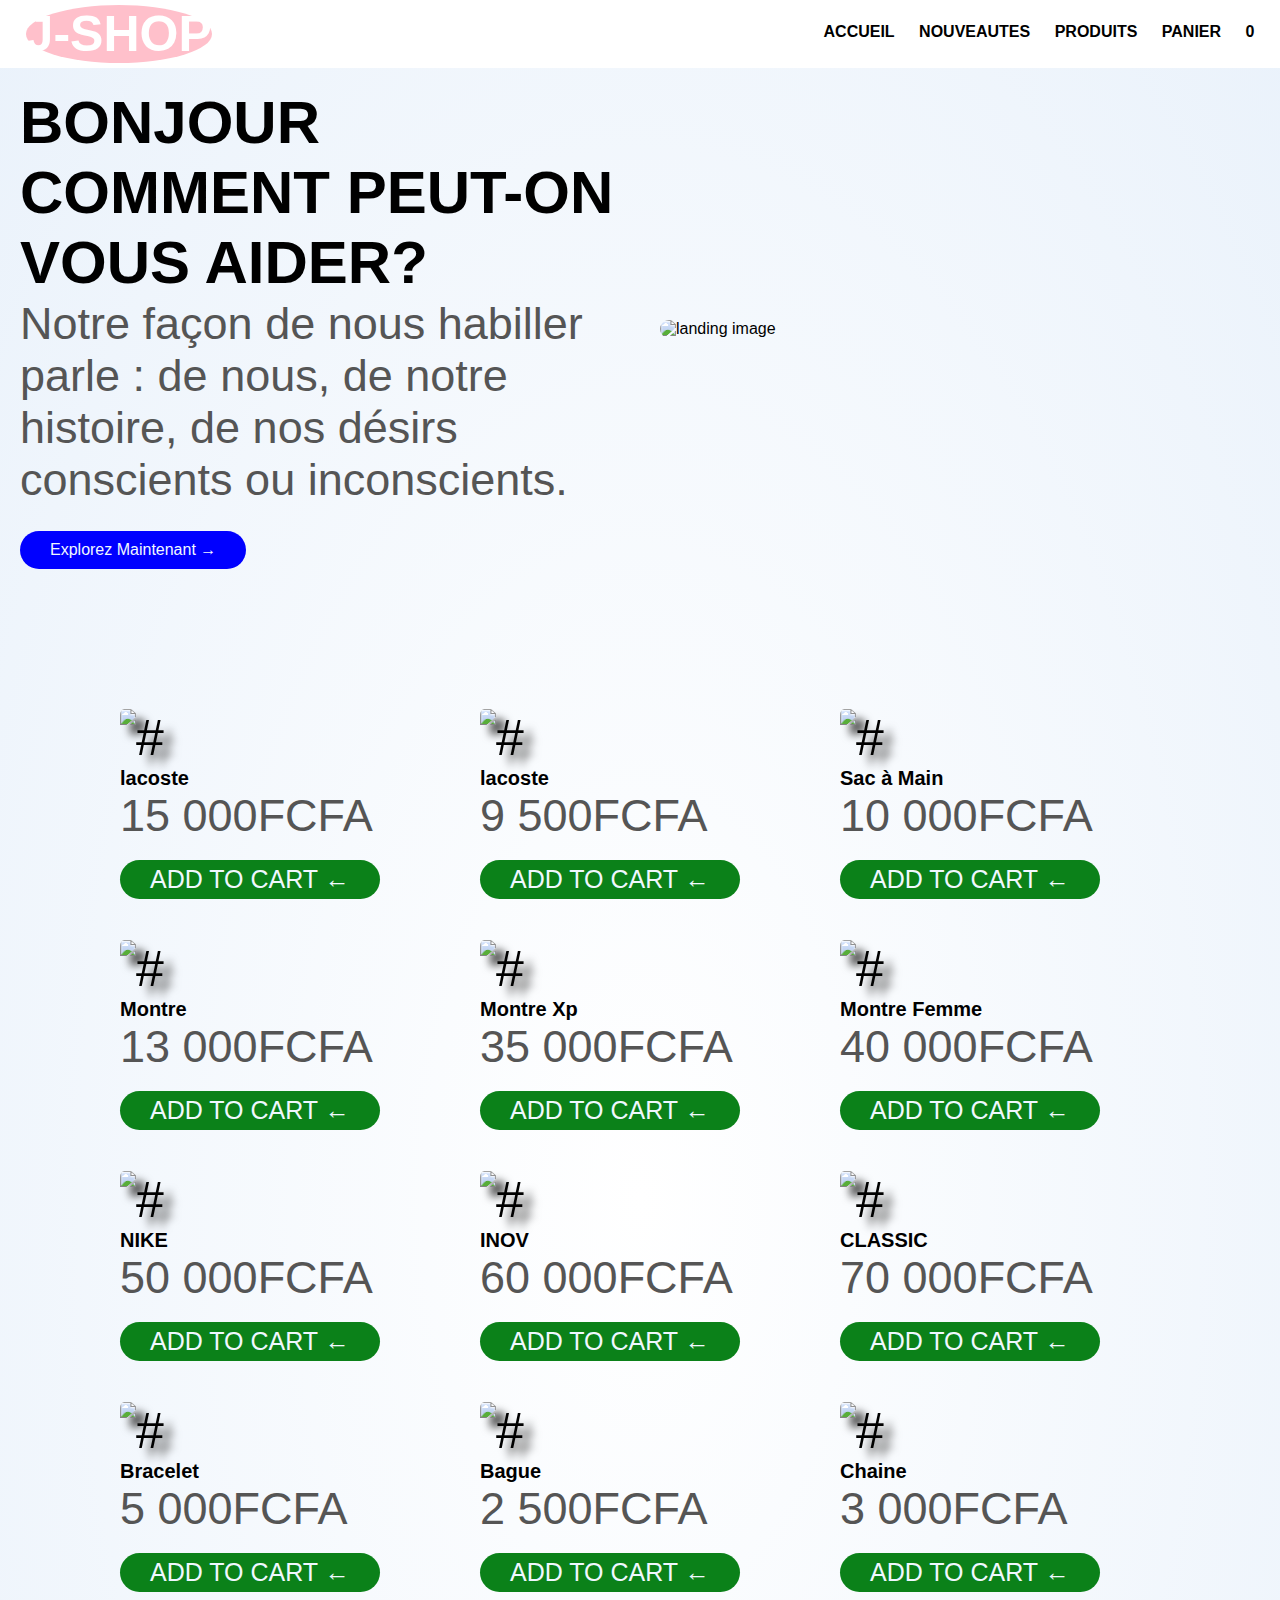
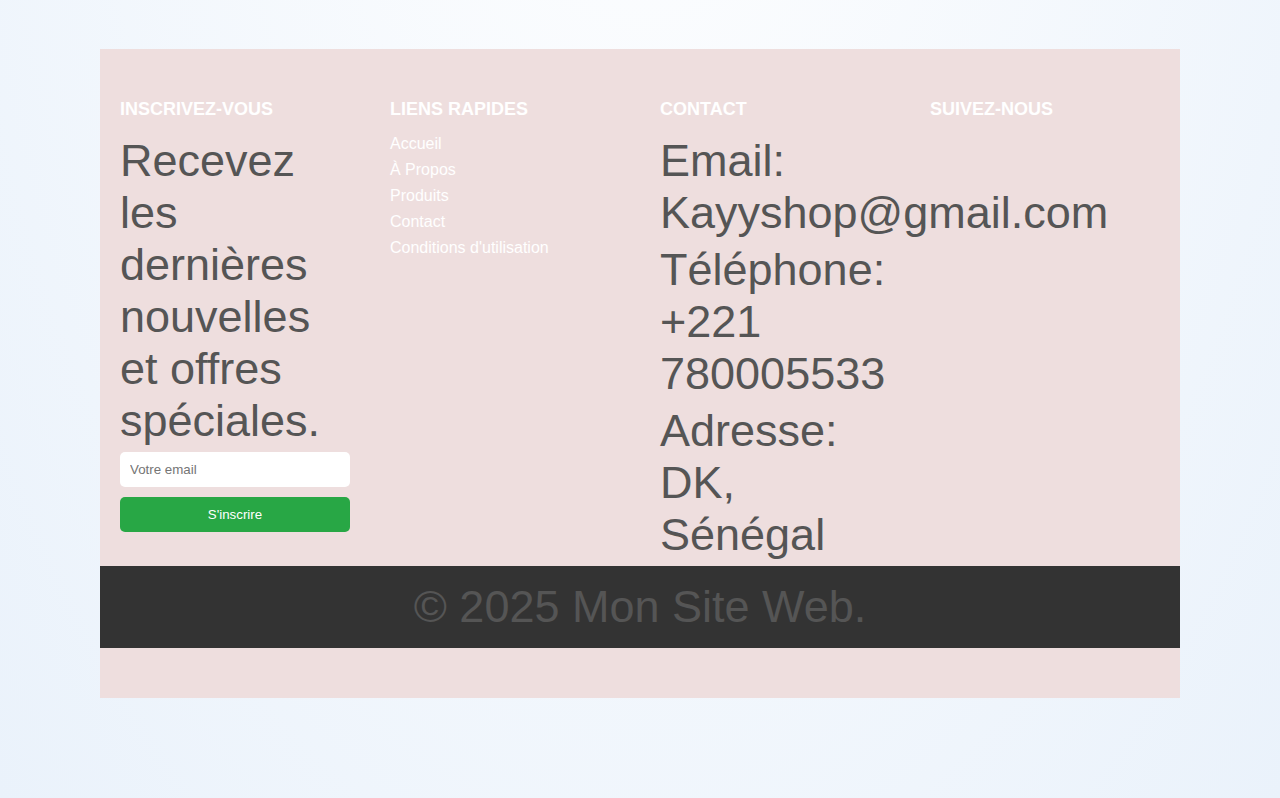
==== com.html @ e0c40524 "Add files via upload" ====
<!DOCTYPE html>
<html lang="en">
<head>
    <meta charset="UTF-8">
    <meta name="viewport" content="width=device-width, initial-scale=1.0">
    <link rel="stylesheet" href="style.css">
    <link rel="stylesheet" href="https://cdnjs.cloudflare.com/ajax/libs/font-awesome/6.6.0/css/all.min.css" integrity="sha512-Kc323vGBEqzTmouAECnVceyQqyqdsSiqLQISBL29aUW4U/M7pSPA/gEUZQqv1cwx4OnYxTxve5UMg5GT6L4JJg==" crossorigin="anonymous" referrerpolicy="no-referrer"/>
    <script src="main.js"></script>
    <title>J-SHOP</title>
</head>
<body>
    <nav class="navbar">
        <div class="logo"><h1>J-SHOP</h1></div>
        <ul class="menu">
            <li><a href="#" class="active">ACCUEIL</a></li>
            <li><a href="#">NOUVEAUTES</a></li>
            <li><a href="#">PRODUITS</a></li>
            <li><a href="#" >PANIER</a></li>
            <li><a href="#" class="fa-regular fa-cart-shopping">0</a></li>
            
        </ul>

    </nav>
    <nav class="row">
        <div class="col-2">
         <h1>BONJOUR COMMENT PEUT-ON VOUS AIDER?</h1> 
         <p>Notre façon de nous habiller parle : de nous, de notre histoire, de nos désirs  conscients ou inconscients.</p> 
         <a href="">Explorez Maintenant &#8594;</a>
        </div>
        <div class="col-2">
            <img src="fond3.jpg" alt="landing image" usemap="#exemple-map-1">
        </div>
    </nav>
    <section class="categories">
        <div class="row">
            <div class="col-3">
                <img src="category7.jpg" alt="#" class="img">
                <h4>lacoste</h4>
                <div class="icons">
                    <i class="fa fa-star"></i>
                    <i class="fa fa-star"></i>
                    <i class="fa fa-star"></i>
                    <i class="fa fa-star"></i>
                    <i class="fa fa-star"></i>
                </div>
                <p>15 000FCFA</p>
                <a href="#" class="btn">ADD TO CART &#8592;</a>
            
            </div>
            <div class="col-3">
                <img src="category6.jpg" alt="#" class="img">
                <h4>lacoste</h4>
                <div class="icons">
                    <i class="fa fa-star"></i>
                    <i class="fa fa-star"></i>
                    <i class="fa fa-star"></i>
                    <i class="fa fa-star"></i>
                    <i class="fa fa-star"></i>
                </div>
                <p>9 500FCFA</p>
                <a href="#" class="btn">ADD TO CART &#8592;</a>
            
            </div>
            <div class="col-3">
                <img src="category3.jpg" alt="#" class="img">
                <h4>Sac à Main</h4>
                <div class="icons">
                    <i class="fa fa-star"></i>
                    <i class="fa fa-star"></i>
                    <i class="fa fa-star"></i>
                    <i class="fa fa-star"></i>
                    <i class="fa fa-star"></i>
                </div>
                <p>10 000FCFA</p>
                <a href="#" class="btn">ADD TO CART &#8592;</a>
            
            </div>
        </div>


        <section class="categories2">
            <div class="row">
                <div class="col-3">
                    <img src="M2.jpg" alt="#" class="img">
                    <h4>Montre</h4>
                    <div class="icons">
                        <i class="fa fa-star"></i>
                        <i class="fa fa-star"></i>
                        <i class="fa fa-star"></i>
                        <i class="fa fa-star"></i>
                        <i class="fa fa-star"></i>
                    </div>
                    <p>13 000FCFA</p>
                    <a href="#" class="btn">ADD TO CART &#8592;</a>
            
                </div>
                <div class="col-3">
                    <img src="M3.jpg" alt="#" class="img">
                    <h4>Montre Xp</h4>
                    <div class="icons">
                        <i class="fa fa-star"></i>
                        <i class="fa fa-star"></i>
                        <i class="fa fa-star"></i>
                        <i class="fa fa-star"></i>
                        <i class="fa fa-star"></i>
                    </div>
                    <p>35 000FCFA</p>
                    <a href="#" class="btn">ADD TO CART &#8592;</a>
            
                </div>
                <div class="col-3">
                    <img src="m1.jpg" alt="#" class="img">
                    <h4>Montre Femme</h4>
                    <div class="icons">
                        <i class="fa fa-star"></i>
                        <i class="fa fa-star"></i>
                        <i class="fa fa-star"></i>
                        <i class="fa fa-star"></i>
                        <i class="fa fa-star"></i>
                    </div>
                    <p>40 000FCFA</p>
                    <a href="#" class="btn">ADD TO CART &#8592;</a>
            
                </div>
            </div>
     
        </section>
        <section class="categories3">
            <div class="row">
                <div class="col-3">
                    <img src="c1.jpg" alt="#" class="img">
                    <h4>NIKE</h4>
                    <div class="icons">
                        <i class="fa fa-star"></i>
                        <i class="fa fa-star"></i>
                        <i class="fa fa-star"></i>
                        <i class="fa fa-star"></i>
                        <i class="fa fa-star"></i>
                    </div>
                    <p>50 000FCFA</p>
                    <a href="#" class="btn">ADD TO CART &#8592;</a>
            
                </div>
                <div class="col-3">
                    <img src="c2.jpg" alt="#" class="img">
                    <h4>INOV</h4>
                    <div class="icons">
                        <i class="fa fa-star"></i>
                        <i class="fa fa-star"></i>
                        <i class="fa fa-star"></i>
                        <i class="fa fa-star"></i>
                        <i class="fa fa-star"></i>
                    </div>
                    <p>60 000FCFA</p>
                    <a href="#" class="btn">ADD TO CART &#8592;</a>
            
                </div>
                <div class="col-3">
                    <img src="C3.jpg" alt="#" class="img">
                    <h4>CLASSIC</h4>
                    <div class="icons">
                        <i class="fa fa-star"></i>
                        <i class="fa fa-star"></i>
                        <i class="fa fa-star"></i>
                        <i class="fa fa-star"></i>
                        <i class="fa fa-star"></i>
                    </div>
                    <p>70 000FCFA</p>
                    <a href="#" class="btn">ADD TO CART &#8592;</a>
            
                </div>
            </div>
    
        </section>
        <section class="categories4">
            <div class="row">
                <div class="col-3">
                    <img src="b1.jpg" alt="#" class="img">
                    <h4>Bracelet</h4>
                    <div class="icons">
                        <i class="fa fa-star"></i>
                        <i class="fa fa-star"></i>
                        <i class="fa fa-star"></i>
                        <i class="fa fa-star"></i>
                        <i class="fa fa-star"></i>
                    </div>
                    <p>5 000FCFA</p>
                    <a href="#" class="btn">ADD TO CART &#8592;</a>
            
                </div>
                <div class="col-3">
                    <img src="b2.jpg" alt="#" class="img">
                    <h4>Bague</h4>
                    <div class="icons">
                        <i class="fa fa-star"></i>
                        <i class="fa fa-star"></i>
                        <i class="fa fa-star"></i>
                        <i class="fa fa-star"></i>
                        <i class="fa fa-star"></i>
                    </div>
                    <p>2 500FCFA</p>
                    <a href="#" class="btn">ADD TO CART &#8592;</a>
            
                </div>
                <div class="col-3">
                    <img src="b3.jpg" alt="#" class="img">
                    <h4>Chaine</h4>
                    <div class="icons">
                        <i class="fa fa-star"></i>
                        <i class="fa fa-star"></i>
                        <i class="fa fa-star"></i>
                        <i class="fa fa-star"></i>
                        <i class="fa fa-star"></i>
                    </div>
                    <p>3 000FCFA</p>
                    <a href="#" class="btn">ADD TO CART &#8592;</a>
            
                </div>
                
            </div>
    
        </section>
<br>
         

<br>
        <footer>
            <div class="footer-container">
                <div class="footer-column">
                    <h3>Inscrivez-vous </h3>
                    <p>Recevez les dernières nouvelles et offres spéciales.</p>
                    <form id="newsletter-form">
                        <input type="email" placeholder="Votre email" required>
                        <button type="submit">S'inscrire</button>
                    </form>
                </div>
                <div class="footer-column">
                    <h3>Liens Rapides</h3>
                    <ul>
                        <li><a href="#">Accueil</a></li>
                        <li><a href="#">À Propos</a></li>
                        <li><a href="#">Produits</a></li>
                        <li><a href="#">Contact</a></li>
                        <li><a href="#">Conditions d'utilisation</a></li>
                    </ul>
                </div>
                <div class="footer-column">
                    <h3>Contact</h3>
                    <p>Email: Kayyshop@gmail.com</p>
                    <p>Téléphone: +221 780005533</p>
                    <p>Adresse: DK, Sénégal</p>
                </div>
                <div class="footer-column">
                    <h3>Suivez-nous</h3>
                    <div class="social-icons">
                        <a href="#"><i class="fab fa-facebook-f"></i></a>
                        <a href="#"><i class="fab fa-twitter"></i></a>
                        <a href="#"><i class="fab fa-instagram"></i></a>
                        <a href="#"><i class="fab fa-linkedin-in"></i></a>
                    </div>
                </div>
            </div>
            <div class="footer-bottom">
                <p>&copy; 2025 Mon Site Web.</p>
            </div>
        </footer>
        <script>
            document.querySelectorAll('.btn').forEach(button => {
                button.addEventListener('click', function(event) {
                    event.preventDefault(); // Empêche le lien de naviguer
        
                    const productName = this.getAttribute('data-name');
                    const productPrice = this.getAttribute('data-price');
        
                    // Affiche un message de confirmation
                    const message = document.createElement('div');
                    message.classList.add('cart-message');
                    message.innerText = `${productName} au panier ${productPrice} Lacoste.`;
                    this.parentElement.appendChild(message);
        
                    // Montre le message et le cache après quelques secondes
                    message.style.display = 'block';
                    setTimeout(() => {
                        message.style.display = 'none';
                        message.remove();
                    }, 3000);
                });
            });
        </script>
        
</body>
</html>
---- style.css ----
*{
    margin: 0;
    padding: 0;
    font-family:"Cabin", sans-serif;
}
body{
    height: 100%;

}
.navbar{
    padding: 5px 2%;
    display: flex;
    justify-content: space-between;
    align-items: center;
    position: sticky;
    top: 0%;
    z-index: 999;
    background-color: rgb(255, 255, 255);

}
.navbar .logo h1 {
    color: rgb(255, 255, 255);
    cursor: pointer;
    font-size: 50px;
    background-color: rgb(255, 192, 203);
    border-radius: 50%;

}
.navbar .menu li{
    list-style: none;
    display: inline-block;

}
.navbar .menu li a{
    display: block;
    margin-left: 20px;
    color: rgb(0, 0, 0);
    border-bottom: 4px solid transparent;
    text-decoration: none;
    font-weight: bold;
    
}
.navbar .menu li a:hover{ 
    background-color: pink;
    transition: 01s;

}
body {
    background-image: url("");

  }
.row{
    display: flex;
    align-items: center;
    justify-content: space-around;
}
.col-2{
    flex-basis: 50%;
    padding: 20px;
}
.col-2 img{
    padding: 0px;
    margin: 0px 0%;
    border-radius: 20px;
    height: 400px;
}
.col-2 h1 {
    font-size: 60px;
    line-height: 70px;
    font-family: 'Lucida Sans', 'Lucida Sans Regular', 'Lucida Grande', 'Lucida Sans Unicode', Geneva, Verdana, sans-serif;
    

}
.col-2 a{
    display: inline-block;
    text-decoration: none;
    padding: 10px 30px;
    background-color: blue;
    color: aliceblue;
    border-radius: 30px;
    margin-top: 25px;
    transition: background 0.5s;
}
.col-2 a:hover{
    background:rgba(20, 16, 16, 0.934);

}
P{
    color: #555;
    font-size: 45px;
}
body{
    background: radial-gradient(#fff,#eaf2fb);
}
.col-3{
    font-size: 50px;
    flex-basis: 30%;
    min-width: 250px;
    
    
}
.categories{
    margin: 100px;
}
.col-3 img{
    font-size: 50px;

}
.row{
    padding: 0%;margin: 0%;
}
.col-3{
    display: block;
    padding: 20px;
    mask-image: 12px;
    border-radius: 40px;
    justify-content: space-between;
}
.icons{
    font-size: 10px;
    color: goldenrod
}
body {
    font-family: Arial, sans-serif;
    margin: 0;
    padding: 0;
}
h4{
    font-size: 20px;
}
.btn {
    display: inline-block;
    text-decoration: none;
    padding: 5px 30px;
    background-color: rgb(11, 129, 25);
    color: aliceblue;
    border-radius: 30px;
    margin-top: 15px;
    transition: b0.5s;
    font-size: 25px;
}
.btn:hover{
        background:rgba(0, 0, 0, 0.934)
}
.img {
    border-radius: 10%;
    filter: drop-shadow(10px 10px 4px #555);
    bottom: 100%;
    transition-duration: 2s;
}
.img:hover{
    position: relative;
    scale : 1.1;
    
    
}
footer {
    background-color: #eedede;
    color: #fff;
    padding: 50px 0;
}

.footer-container {
    display: flex;
    justify-content: space-around;
    max-width: 1200px;
    margin: 0 auto;
    flex-wrap: wrap;
}

.footer-column {
    flex: 1;
    min-width: 220px;
    margin: 0 20px;
}

.footer-column h3 {
    margin-bottom: 15px;
    font-size: 18px;
    text-transform: uppercase;
}

.footer-column p,
.footer-column ul {
    margin: 5px 0;
}

.footer-column ul {
    list-style-type: none;
    padding: 0;
}

.footer-column ul li {
    margin: 8px 0;
}

.footer-column ul li a {
    color: #fff;
    text-decoration: none;
}

.footer-column ul li a:hover {
    text-decoration: underline;
}

footer form {
    display: flex;
    flex-direction: column;
}

footer input[type="email"] {
    padding: 10px;
    margin-bottom: 10px;
    border: none;
    border-radius: 5px;
}

footer button {
    padding: 10px;
    border: none;
    border-radius: 5px;
    background-color: #28a745;
    color: white;
    cursor: pointer;
}

footer button:hover {
    background-color: #106322;
}

.social-icons {
    display: flex;
}

.social-icons a {
    color: #fff;
    margin-right: 15px;
    font-size: 20px;
}

.footer-bottom {
    text-align: center;
    padding: 15px 0;
    background-color: #333;
}
.cart-message {
    display: none;
    color: green;
    font-weight: bold;
    margin-top: 10px;
}
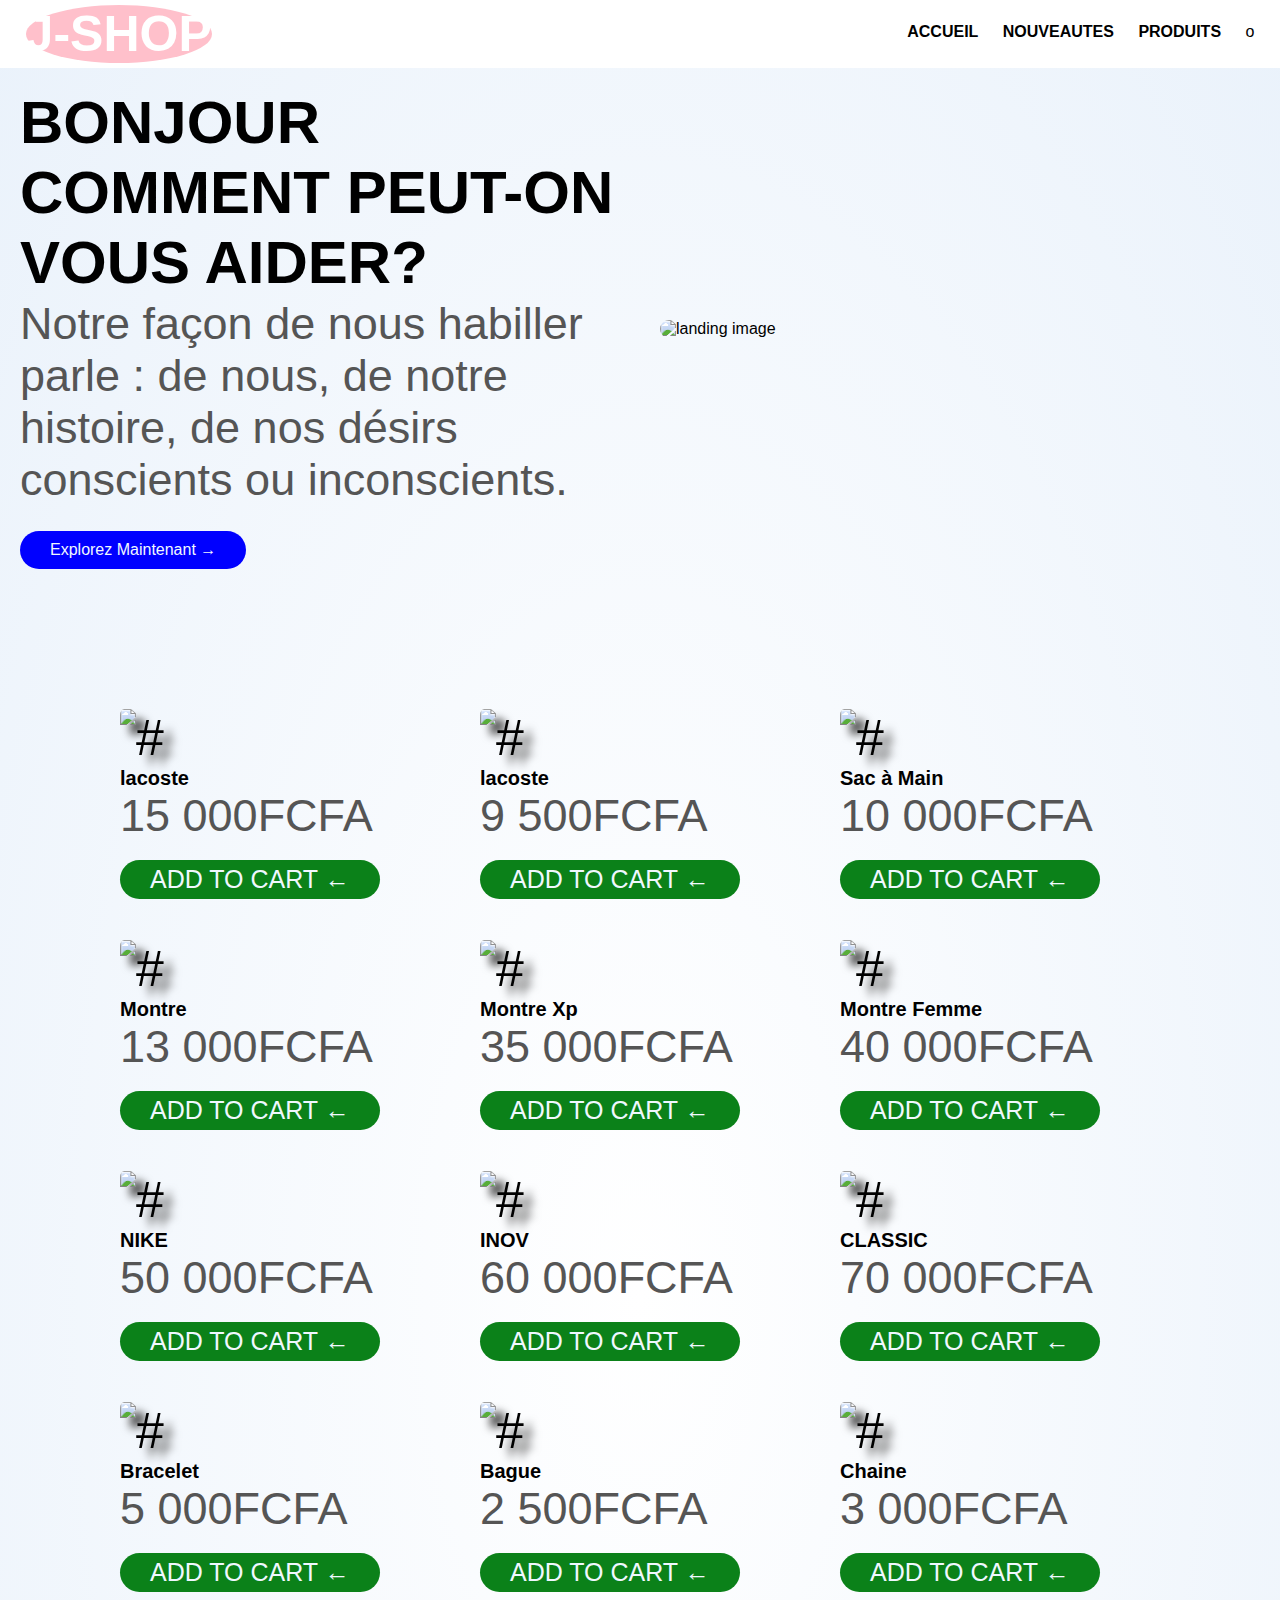
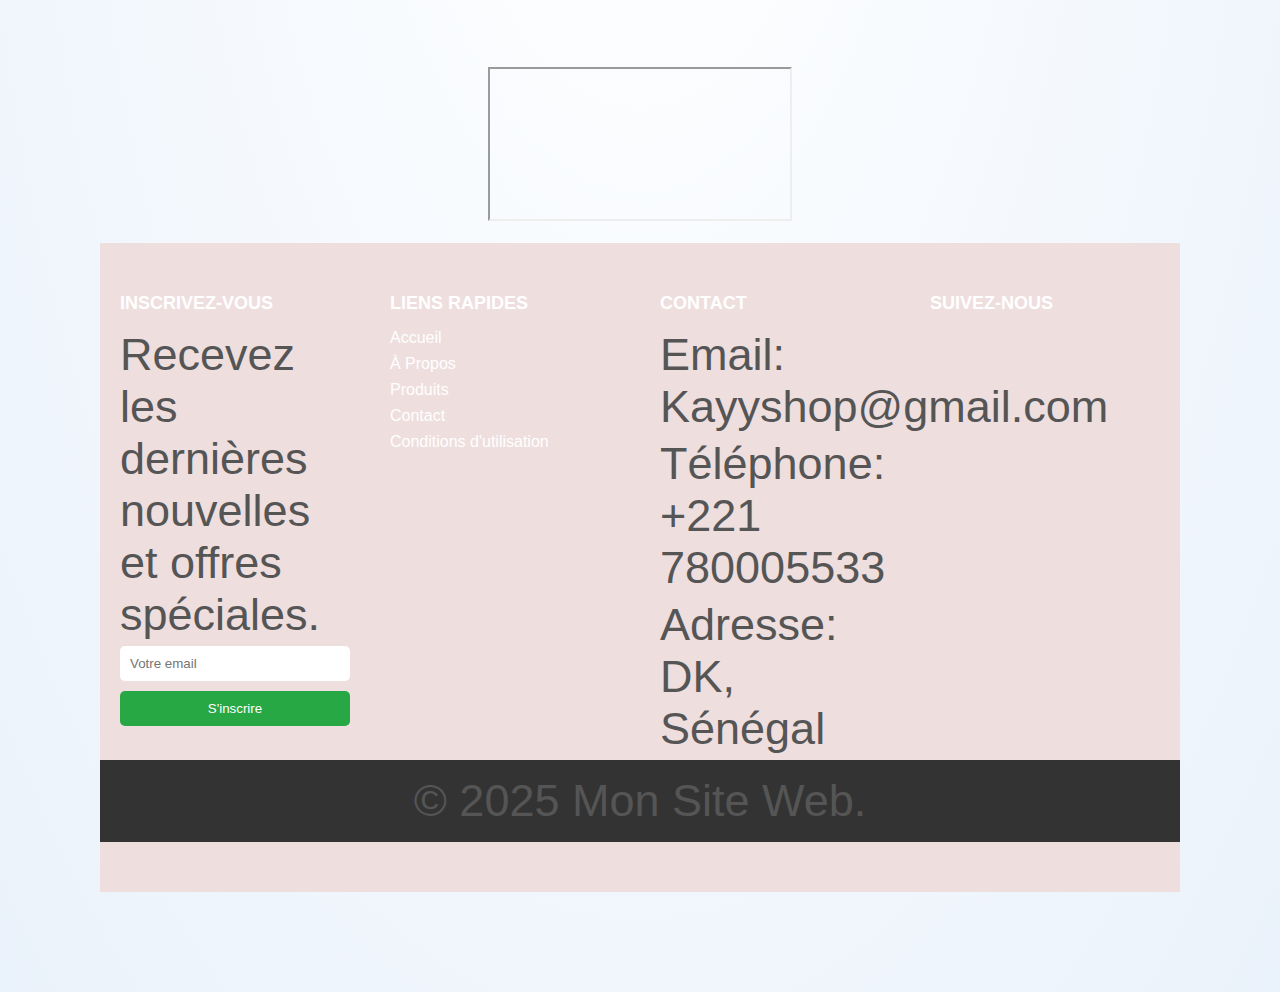
==== commit c4e17388: "com.html" ====
--- a/com.html
+++ b/com.html
@@ -1,4 +1,3 @@
-
 <!DOCTYPE html>
 <html lang="en">
 <head>
@@ -6,7 +5,6 @@
     <meta name="viewport" content="width=device-width, initial-scale=1.0">
     <link rel="stylesheet" href="style.css">
     <link rel="stylesheet" href="https://cdnjs.cloudflare.com/ajax/libs/font-awesome/6.6.0/css/all.min.css" integrity="sha512-Kc323vGBEqzTmouAECnVceyQqyqdsSiqLQISBL29aUW4U/M7pSPA/gEUZQqv1cwx4OnYxTxve5UMg5GT6L4JJg==" crossorigin="anonymous" referrerpolicy="no-referrer"/>
-    <script src="main.js"></script>
     <title>J-SHOP</title>
 </head>
 <body>
@@ -16,8 +14,7 @@
             <li><a href="#" class="active">ACCUEIL</a></li>
             <li><a href="#">NOUVEAUTES</a></li>
             <li><a href="#">PRODUITS</a></li>
-            <li><a href="#" >PANIER</a></li>
-            <li><a href="#" class="fa-regular fa-cart-shopping">0</a></li>
+            <li><a href="#" class="fa-regular fa-cart-shopping"><h6 class="panier"></h6></a></li>o
             
         </ul>
 
@@ -222,8 +219,20 @@
     
         </section>
 <br>
-         
-
+
+
+
+<br>
+
+<br>
+<section class="main">
+<!--Video de presentation-->
+<div class="video">
+   <center> <iframe src="https:/www.youtube.com/embed/HEWKdzQyY2Y"  allowfullscreen></iframe></center>
+
+</div>
+<!--Fin de la video de presentation-->
+</section>
 <br>
         <footer>
             <div class="footer-container">
@@ -247,9 +256,9 @@
                 </div>
                 <div class="footer-column">
                     <h3>Contact</h3>
-                    <p>Email: Kayyshop@gmail.com</p>
-                    <p>Téléphone: +221 780005533</p>
-                    <p>Adresse: DK, Sénégal</p>
+                    <p class="email">Email: Kayyshop@gmail.com</p>
+                    <p class="email">Téléphone: +221 780005533</p>
+                    <p class="email">Adresse: DK, Sénégal</p>
                 </div>
                 <div class="footer-column">
                     <h3>Suivez-nous</h3>
@@ -263,31 +272,46 @@
             </div>
             <div class="footer-bottom">
                 <p>&copy; 2025 Mon Site Web.</p>
+                <nav>
+</nav>
+
+
             </div>
         </footer>
         <script>
+            let cartCount = 0; // Compteur initial des articles dans le panier
+        
+            // Sélectionne tous les boutons "ADD TO CART"
             document.querySelectorAll('.btn').forEach(button => {
                 button.addEventListener('click', function(event) {
                     event.preventDefault(); // Empêche le lien de naviguer
         
+                    // Récupère le nom et le prix du produit
                     const productName = this.getAttribute('data-name');
                     const productPrice = this.getAttribute('data-price');
         
-                    // Affiche un message de confirmation
+                    // Crée un message de confirmation
                     const message = document.createElement('div');
                     message.classList.add('cart-message');
-                    message.innerText = `${productName} au panier ${productPrice} Lacoste.`;
+                    message.innerText = `Cet article a été ajouté au panier `;
                     this.parentElement.appendChild(message);
         
-                    // Montre le message et le cache après quelques secondes
+                    // Affiche le message et le cache après quelques secondes
                     message.style.display = 'block';
                     setTimeout(() => {
                         message.style.display = 'none';
                         message.remove();
                     }, 3000);
+        
+                    // Met à jour le compteur du panier
+                    cartCount++;
+                    document.getElementById('cart-count').innerText = cartCount; // Met à jour le texte du compteur
                 });
             });
+
+    
         </script>
         
+        
 </body>
-</html>+</html>
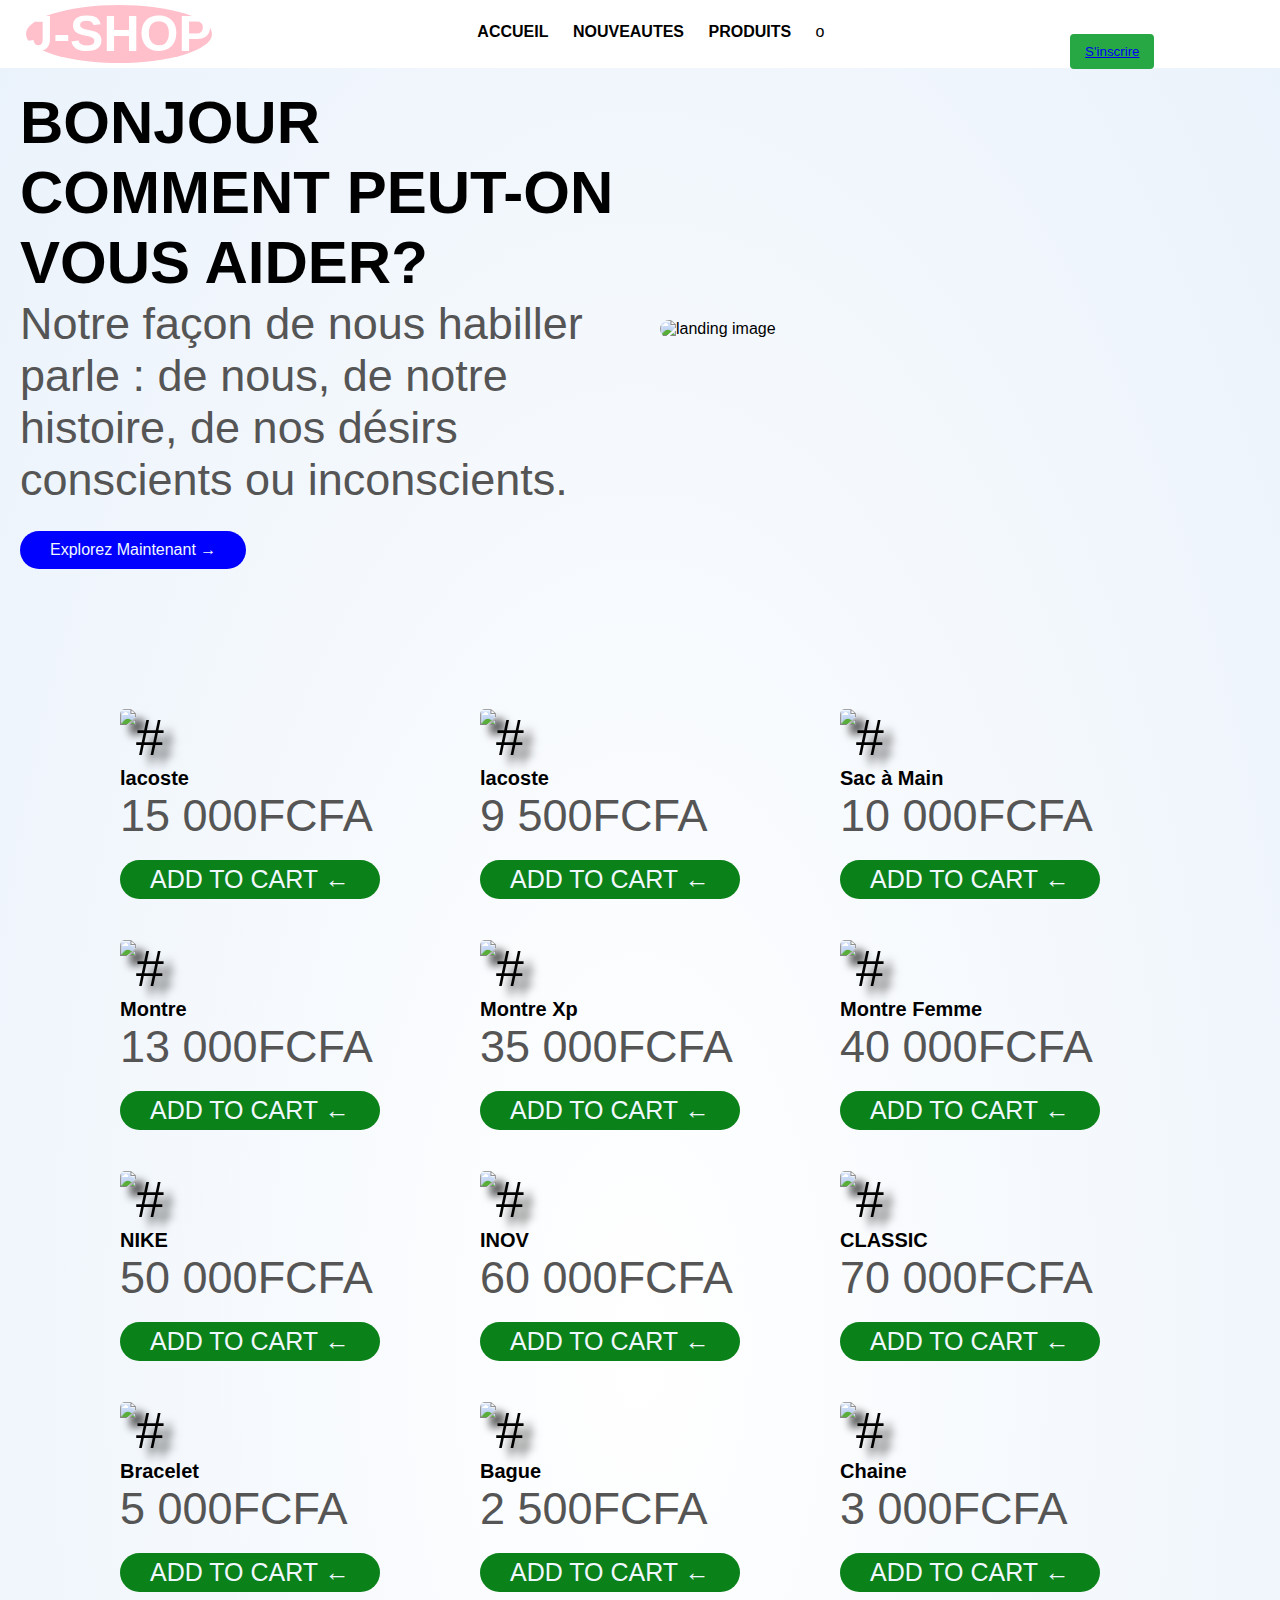
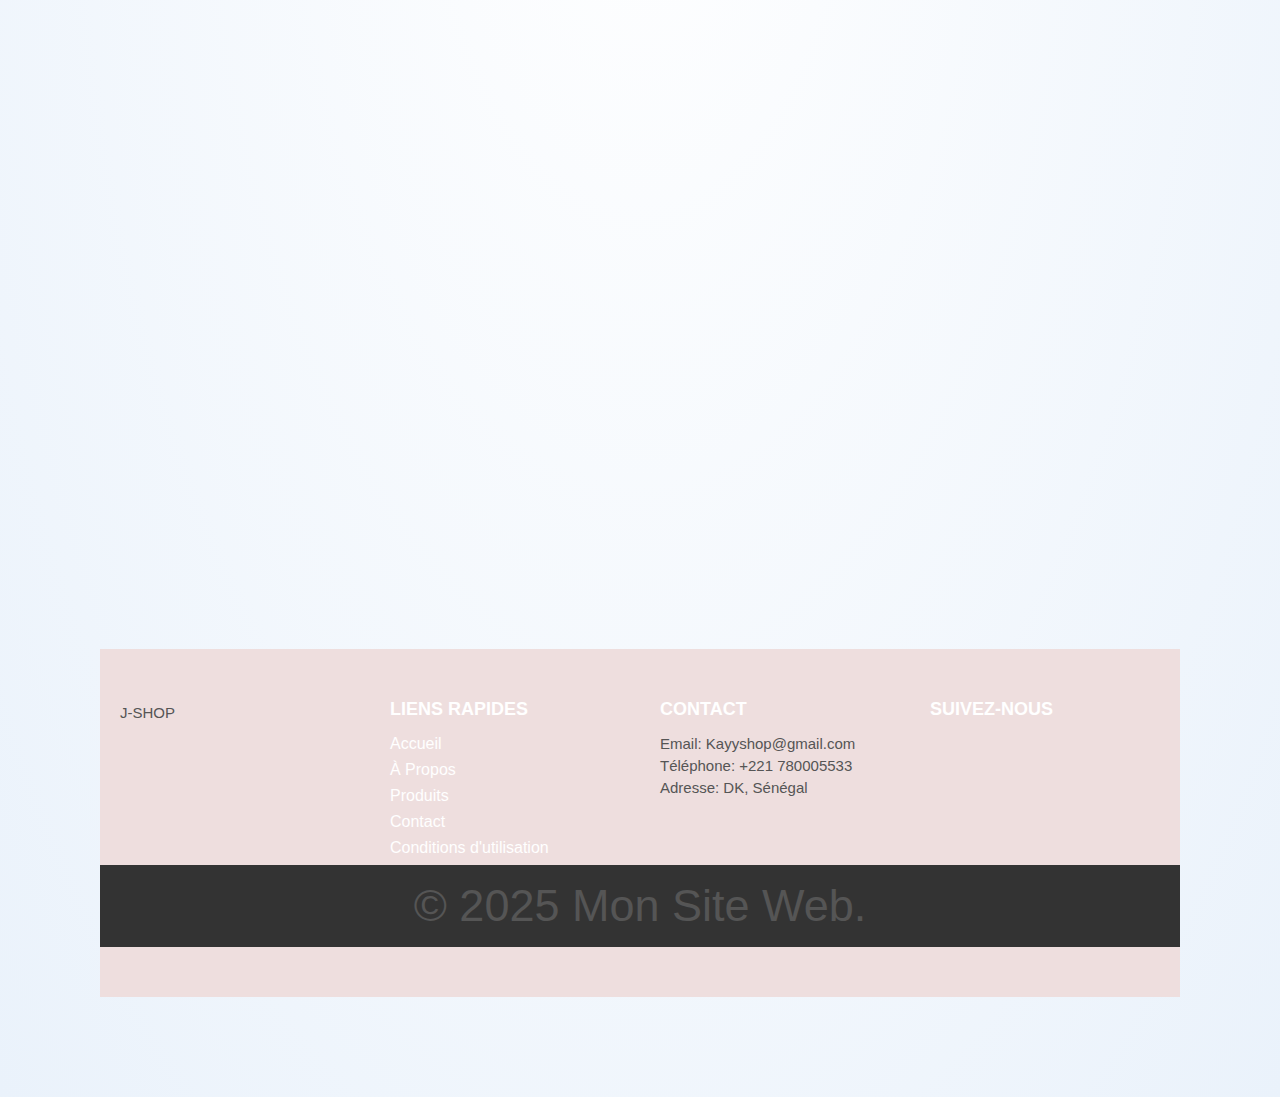
==== commit cc50f0d1: "Update com.html" ====
--- a/com.html
+++ b/com.html
@@ -1,3 +1,4 @@
+
 <!DOCTYPE html>
 <html lang="en">
 <head>
@@ -14,10 +15,12 @@
             <li><a href="#" class="active">ACCUEIL</a></li>
             <li><a href="#">NOUVEAUTES</a></li>
             <li><a href="#">PRODUITS</a></li>
-            <li><a href="#" class="fa-regular fa-cart-shopping"><h6 class="panier"></h6></a></li>o
+            <li><a href="#" class="fa-regular fa-cart-shopping"><h6 class="panier"></h6></a></li>o 
             
         </ul>
-
+        <form id="newsletter-form">
+            <button type="submit"><a href="file:///C:/Users/PCF/OneDrive/Bureau/Projet%20final%20e-commerce/index.html">S'inscrire </a></button>
+        </form>
     </nav>
     <nav class="row">
         <div class="col-2">
@@ -237,12 +240,8 @@
         <footer>
             <div class="footer-container">
                 <div class="footer-column">
-                    <h3>Inscrivez-vous </h3>
-                    <p>Recevez les dernières nouvelles et offres spéciales.</p>
-                    <form id="newsletter-form">
-                        <input type="email" placeholder="Votre email" required>
-                        <button type="submit">S'inscrire</button>
-                    </form>
+                    <p>J-SHOP</p>
+                    
                 </div>
                 <div class="footer-column">
                     <h3>Liens Rapides</h3>
--- a/style.css
+++ b/style.css
@@ -249,5 +249,101 @@
     font-weight: bold;
     margin-top: 10px;
 }
-
-
+.footer-column p{
+font-size: 15px;
+
+}
+.img{
+    position: sticky;
+}
+.cart-message {
+    display: none; /* Cacher le message par défaut */
+    color: green; /* Couleur du texte */
+    font-weight: bold; /* Gras */
+    margin-top: 10px; /* Espacement au-dessus */
+    font-size: 12px; /* Taille de police */
+    background-color: #f0f8ff; /* Couleur de fond */
+    padding: 10px; /* Espacement interne */
+    border-radius: 5px; /* Coins arrondis */
+    border: 1px solid #a5d6a7; /* Bordure */
+    width: fit-content; /* Ajuste la largeur au contenu */
+    position: absolute; /* Position absolue pour le placer selon le besoin */
+}
+/* video de présentation */
+ .main .video{
+    margin: 80px;
+    width: 90%;
+   
+}
+.main .video iframe{
+    border: none;
+    border-radius: 10px;
+    width: 100%;
+    height: 400px;
+    color: #333;
+}
+/* Fin de la video de présentation */
+#search{
+    border-radius: 5px;
+
+}
+#search{
+    width: 35%;
+    height: 50px;
+}
+
+.contact-container {
+    max-width: 600px;
+    height: 12px;
+    margin: 12px;
+    padding: 10px;
+    border: 1px solid #ccc;
+    border-radius: 5px;
+    background-color: #f9f9f9;
+    align-items: end;
+}
+
+.form-group {
+    margin-bottom: 15px;
+}
+
+label {
+    display: block;
+    margin-bottom: 5px;
+}
+
+input, textarea {
+    width: 100%;
+    padding: 10px;
+    border: 1px solid #ccc;
+    border-radius: 4px;
+}
+
+button {
+    padding: 10px 15px;
+    background-color: #28a745;
+    color: white;
+    border: none;
+    border-radius: 4px;
+    cursor: pointer;
+}
+
+.response-message {
+    margin-top: 15px;
+    font-weight: bold;
+}
+#newsletter-form{
+    width:  15%;
+    height: 0px;
+}
+.ins{
+    display: flex;
+    justify-content: flex-end;
+    
+    
+}
+
+
+
+
+
